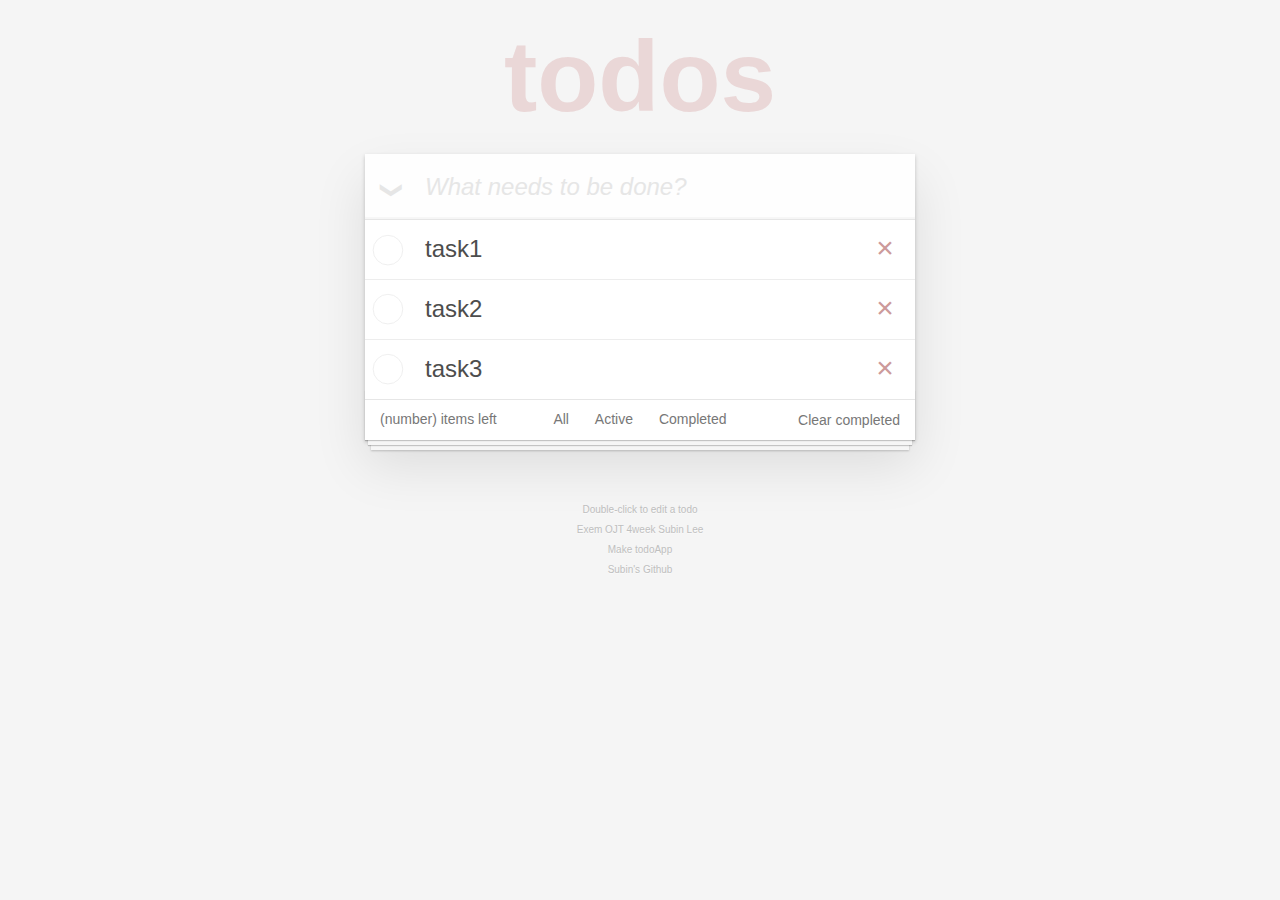
==== index.html @ bf33faf0 "[2021-08-12] - 전체적인 틀 작성 (HTML, CSS) -> js 작성하면서 CSS추가작업 들어갈듯" ====
<!DOCTYPE html>
<html lang="en">
<head>
    <meta charset="UTF-8">
    <meta http-equiv="X-UA-Compatible" content="IE=edge">
    <meta name="viewport" content="width=device-width, initial-scale=1.0">
    <title>TodoApp</title>
    <link rel="stylesheet" href="todo-css/todo.css">
</head>
<body>
    <header class="header">
        <h1>todos</h1>
    </header>

    <section class="todo">
        <header class="todo-head">
            <input type="checkbox" class="allChk" id="allChk">
            <label for="allChk"></label>
            <input type="text" class="new-todo" placeholder="What needs to be done?" autofocus/>
        </header>
        <section class="todo-main">
            <ul class="todo-list">
                <li>
                    <div class="task">
                        <input type="checkbox" class="chk">
                        <label>task1</label>
                        <button class="del"></button>
                    </div>
                </li>
                <li>
                    <div class="task">
                        <input type="checkbox" class="chk">
                        <label>task2</label>
                        <button class="del"></button>
                    </div>
                </li>
                <li>
                    <div class="task">
                        <input type="checkbox" class="chk">
                        <label>task3</label>
                        <button class="del"></button>
                    </div>
                </li>
            </ul>
            
            <footer class="todo-foot">
                <span class="todo-count">(number) items left</span>
                <ul class="filters">
                    <li>
                        <a href="#">All</a>
                    </li>
                    <li>
                        <a href="#">Active</a>
                    </li>
                    <li>
                        <a href="#">Completed</a>
                    </li>
                </ul>
                <button class="clear-completed">Clear completed</button>
            </footer>
        </section>
    </section>

    <footer class="footer">
        <p>Double-click to edit a todo</p>
        <p>Exem OJT 4week Subin Lee</p>
        <p>Make todoApp</p>
        <p><a href="https://github.com/subin1224/ToDoAppEx">Subin's Github</a></p>
    </footer>

</body>
</html>
---- todo-css/todo.css ----
body{
    margin:0;
    padding:0;
    font: 14px 'Helvetica Neue', Helvetica, Arial, sans-serif;
	line-height: 1.4em;
	background: #f5f5f5;
	color: #4d4d4d;
	min-width: 230px;
	max-width: 550px;
	margin: 0 auto;
	font-weight: 300;
}

button {
	margin: 0;
	padding: 0;
	border: 0;
	background: none;
	font-size: 100%;
	vertical-align: baseline;
	font-family: inherit;
	font-weight: inherit;
	color: inherit;
	appearance: none;
}

.header{
    text-align: center;
    font-size:50px;
    color: rgba(175, 47, 47, 0.15);
}

.todo{
    background-color: #fff;
    box-shadow: 0 2px 4px 0 rgba(0, 0, 0, 0.2),
	            0 25px 50px 0 rgba(0, 0, 0, 0.1);
    margin: 50px 0px 40px 0px;
    position: relative;
}

.todo .new-todo{
    font-size : 24px;
	padding: 16px 16px 16px 60px;
	border: none;
	background: rgba(0, 0, 0, 0.003);
	box-shadow: inset 0 -2px 1px rgba(0,0,0,0.03);
}

.new-todo,
.edit {
	margin: 0;
	width: 100%;
	font-size: 24px;
	font-family: inherit;
	font-weight: inherit;
	line-height: 1.4em;
	border: 0;
	color: inherit;
	padding: 6px;
	border: 1px solid #999;
	box-shadow: inset 0 -1px 5px 0 rgba(0, 0, 0, 0.2);
	box-sizing: border-box;
}

.new-todo::placeholder{
    font-style: italic;
	font-weight: 300;
	color: #e6e6e6;
}

:focus {
	outline: 0;
}

.todo-main{
    position: relative;
    z-index: 2;
	border-top: 1px solid #e6e6e6;
}


.allChk {
	width: 1px;
	height: 1px;
	opacity: 0;
	position: absolute;
	right: 100%;
	bottom: 100%;
}

.allChk + label {
	width: 60px;
	height: 34px;
    top: 13px;
    left: -10px;
	font-size: 0;
	position: absolute;
	transform: rotate(90deg);
}

.allChk + label:before {
	content: '❯';
	font-size: 22px;
	color: #e6e6e6;
	padding: 10px 27px 10px 27px;
}

.allChk:checked + label:before {
	color: #737373;
}

.todo-list{
    margin: 0;
	padding: 0;
	list-style: none;
}

.todo-list li{
    position: relative;
	font-size: 24px;
	border-bottom: 1px solid #ededed;
}

.todo-list li:last-child {
	border-bottom: none;
}

.todo-list li .chk {
    text-align: center;
	width: 40px;
	height: auto;
	position: absolute;
	top: 0;
	bottom: 0;
	margin: auto 0;
	border: none;
	appearance: none;
	opacity: 0;
}

.todo-list li .chk + label {
	background-image: url('data:image/svg+xml;utf8,%3Csvg%20xmlns%3D%22http%3A//www.w3.org/2000/svg%22%20width%3D%2240%22%20height%3D%2240%22%20viewBox%3D%22-10%20-18%20100%20135%22%3E%3Ccircle%20cx%3D%2250%22%20cy%3D%2250%22%20r%3D%2250%22%20fill%3D%22none%22%20stroke%3D%22%23ededed%22%20stroke-width%3D%223%22/%3E%3C/svg%3E');
	background-repeat: no-repeat;
	background-position: center left;
}

.todo-list li .chk:checked + label {
	background-image: url('data:image/svg+xml;utf8,%3Csvg%20xmlns%3D%22http%3A//www.w3.org/2000/svg%22%20width%3D%2240%22%20height%3D%2240%22%20viewBox%3D%22-10%20-18%20100%20135%22%3E%3Ccircle%20cx%3D%2250%22%20cy%3D%2250%22%20r%3D%2250%22%20fill%3D%22none%22%20stroke%3D%22%23bddad5%22%20stroke-width%3D%223%22/%3E%3Cpath%20fill%3D%22%235dc2af%22%20d%3D%22M72%2025L42%2071%2027%2056l-4%204%2020%2020%2034-52z%22/%3E%3C/svg%3E');
}

.todo-list li label {
	word-break: break-all;
	padding: 15px 15px 15px 60px;
	display: block;
	line-height: 1.2;
	transition: color 0.4s;
}

.todo-list li .del {
/* 	display: none; */	
    position: absolute;
	top: 0;
	right: 10px;
	bottom: 0;
	width: 40px;
	height: 40px;
	margin: auto 0;
	font-size: 30px;
	color: #cc9a9a;
	margin-bottom: 11px;
	transition: color 0.2s ease-out;
}

.todo-list li .del:hover {
	color: #af5b5e;
}

.todo-list li .del:after {
	content: '×';
}

.todo-list li:hover .destroy {
	display: block;
}

.todo-foot {
	color: #777;
	padding: 10px 15px;
	height: 20px;
	text-align: center;
	border-top: 1px solid #e6e6e6;
}

.todo-foot:before {
	content: '';
	position: absolute;
	right: 0;
	bottom: 0;
	left: 0;
	height: 50px;
	overflow: hidden;
	box-shadow: 0 1px 1px rgba(0, 0, 0, 0.2),
	            0 8px 0 -3px #f6f6f6,
	            0 9px 1px -3px rgba(0, 0, 0, 0.2),
	            0 16px 0 -6px #f6f6f6,
	            0 17px 2px -6px rgba(0, 0, 0, 0.2);
}


.todo-count {
	float: left;
	text-align: left;
}

.todo-count strong {
	font-weight: 300;
}

.filters {
	margin: 0;
	padding: 0;
	list-style: none;
	position: absolute;
	right: 0;
	left: 0;
}

.filters li {
	display: inline;
}

.filters li a {
	color: inherit;
	margin: 3px;
	padding: 3px 7px;
	text-decoration: none;
	border: 1px solid transparent;
	border-radius: 3px;
}

.filters li a:hover {
	border-color: rgba(175, 47, 47, 0.1);
}

.clear-completed{
	float: right;
	position: relative;
	line-height: 20px;
	text-decoration: none;
	cursor: pointer;
}

.clear-completed:hover {
	text-decoration: underline;
}

.footer{
    text-align: center;
    margin: 65px auto 0;
	color: #bfbfbf;
	font-size: 10px;
	text-shadow: 0 1px 0 rgba(255, 255, 255, 0.5);
}

.footer p{
    line-height: 1;
}

.footer a{
    color: inherit;
    text-decoration: none;
}

.footer a:hover{
    text-decoration: underline;
}
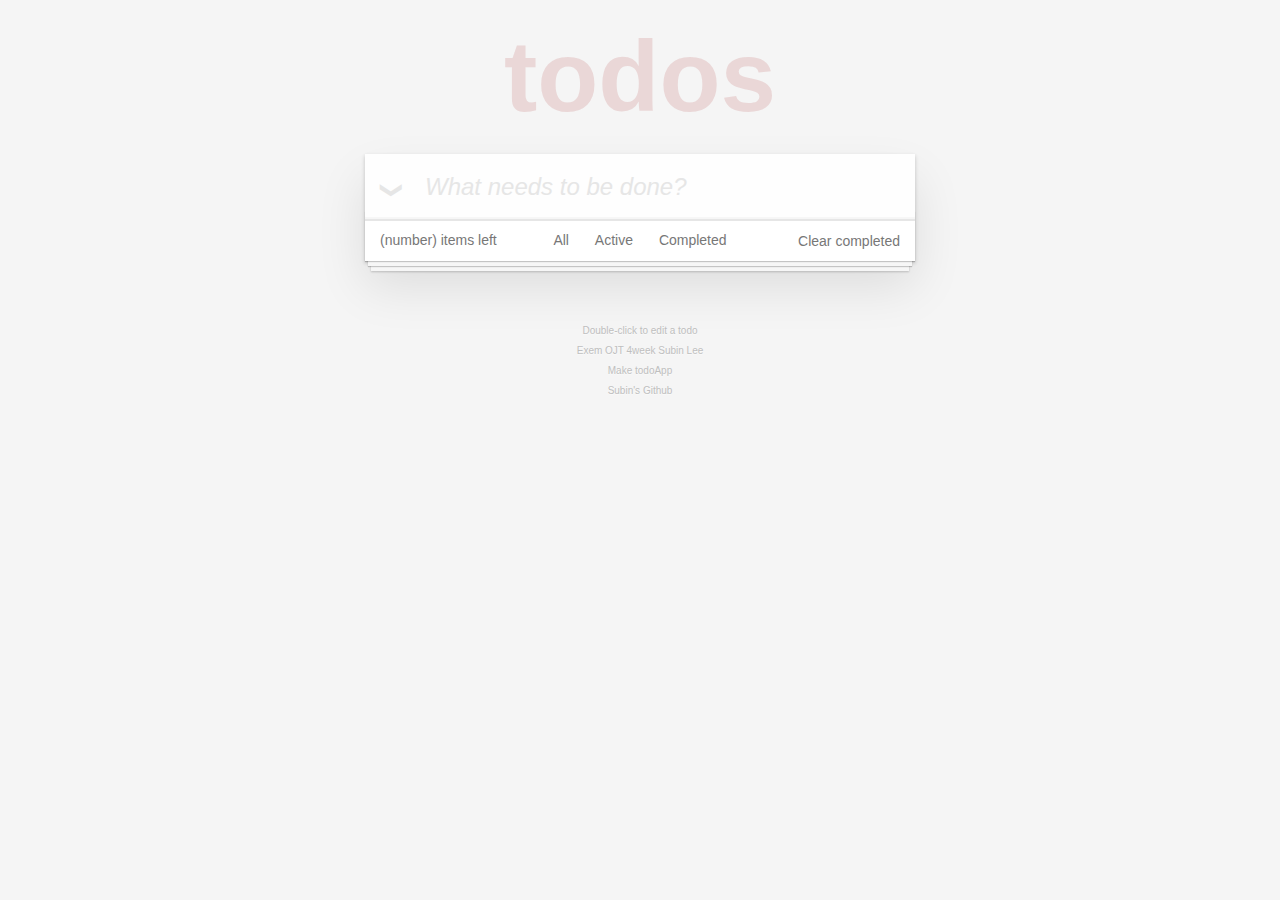
==== commit 7c1fcce8: "로컬스토리지 활용, 각 li에 체크로 객체 업데이트 반영" ====
--- a/index.html
+++ b/index.html
@@ -5,7 +5,6 @@
     <meta http-equiv="X-UA-Compatible" content="IE=edge">
     <meta name="viewport" content="width=device-width, initial-scale=1.0">
     <title>TodoApp</title>
-    <link rel="stylesheet" href="todo-css/todo.css">
 </head>
 <body>
     <header class="header">
@@ -19,32 +18,11 @@
             <input type="text" class="new-todo" placeholder="What needs to be done?" autofocus/>
         </header>
         <section class="todo-main">
-            <ul class="todo-list">
-                <li>
-                    <div class="task">
-                        <input type="checkbox" class="chk">
-                        <label>task1</label>
-                        <button class="del"></button>
-                    </div>
-                </li>
-                <li>
-                    <div class="task">
-                        <input type="checkbox" class="chk">
-                        <label>task2</label>
-                        <button class="del"></button>
-                    </div>
-                </li>
-                <li>
-                    <div class="task">
-                        <input type="checkbox" class="chk">
-                        <label>task3</label>
-                        <button class="del"></button>
-                    </div>
-                </li>
-            </ul>
+            <ul class="todo-list"></ul>
             
             <footer class="todo-foot">
                 <span class="todo-count">(number) items left</span>
+                <!-- 화면을 줄여도 ul의 li끼리 서로 안겹치게 수정해야함-->
                 <ul class="filters">
                     <li>
                         <a href="#">All</a>
@@ -68,5 +46,7 @@
         <p><a href="https://github.com/subin1224/ToDoAppEx">Subin's Github</a></p>
     </footer>
 
+    <link rel="stylesheet" href="todo-css/todo.css">
+    <script src="todo-js/todoJs.js"></script>
 </body>
 </html>--- a/todo-css/todo.css
+++ b/todo-css/todo.css
@@ -148,6 +148,15 @@
 	background-image: url('data:image/svg+xml;utf8,%3Csvg%20xmlns%3D%22http%3A//www.w3.org/2000/svg%22%20width%3D%2240%22%20height%3D%2240%22%20viewBox%3D%22-10%20-18%20100%20135%22%3E%3Ccircle%20cx%3D%2250%22%20cy%3D%2250%22%20r%3D%2250%22%20fill%3D%22none%22%20stroke%3D%22%23bddad5%22%20stroke-width%3D%223%22/%3E%3Cpath%20fill%3D%22%235dc2af%22%20d%3D%22M72%2025L42%2071%2027%2056l-4%204%2020%2020%2034-52z%22/%3E%3C/svg%3E');
 }
 
+.todo-list li .chk:checked + label {
+	background-image: url('data:image/svg+xml;utf8,%3Csvg%20xmlns%3D%22http%3A//www.w3.org/2000/svg%22%20width%3D%2240%22%20height%3D%2240%22%20viewBox%3D%22-10%20-18%20100%20135%22%3E%3Ccircle%20cx%3D%2250%22%20cy%3D%2250%22%20r%3D%2250%22%20fill%3D%22none%22%20stroke%3D%22%23bddad5%22%20stroke-width%3D%223%22/%3E%3Cpath%20fill%3D%22%235dc2af%22%20d%3D%22M72%2025L42%2071%2027%2056l-4%204%2020%2020%2034-52z%22/%3E%3C/svg%3E');
+}
+
+.todo-list li.completed label {
+	color: #d9d9d9;
+	text-decoration: line-through;
+}
+
 .todo-list li label {
 	word-break: break-all;
 	padding: 15px 15px 15px 60px;
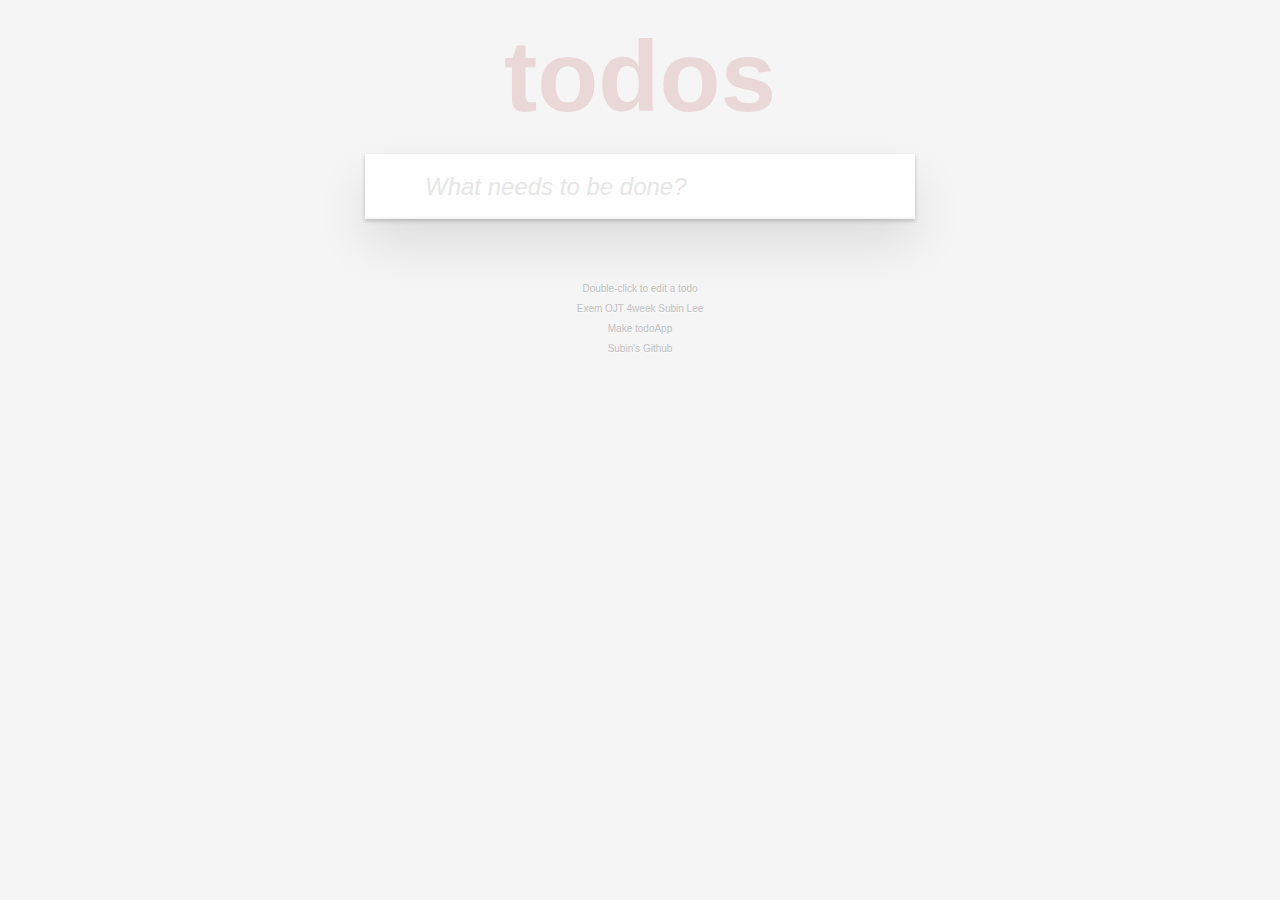
==== commit 03edf2b9: "수정, 필터기능 수정 필요" ====
--- a/index.html
+++ b/index.html
@@ -13,28 +13,28 @@
 
     <section class="todo">
         <header class="todo-head">
+            <input type="text" class="new-todo" placeholder="What needs to be done?" autofocus/>
+        </header>
+        <section class="todo-main" style="display:none">
             <input type="checkbox" class="allChk" id="allChk">
             <label for="allChk"></label>
-            <input type="text" class="new-todo" placeholder="What needs to be done?" autofocus/>
-        </header>
-        <section class="todo-main">
+            
             <ul class="todo-list"></ul>
             
             <footer class="todo-foot">
-                <span class="todo-count">(number) items left</span>
-                <!-- 화면을 줄여도 ul의 li끼리 서로 안겹치게 수정해야함-->
+                <span class="todo-count"></span>
                 <ul class="filters">
                     <li>
-                        <a href="#">All</a>
+                        <a href="#/" class="selected">All</a>
                     </li>
                     <li>
-                        <a href="#">Active</a>
+                        <a href="#/active">Active</a>
                     </li>
                     <li>
-                        <a href="#">Completed</a>
+                        <a href="#/completed">Completed</a>
                     </li>
                 </ul>
-                <button class="clear-completed">Clear completed</button>
+                <button class="clear-completed" style="display:none">Clear completed</button>
             </footer>
         </section>
     </section>
--- a/todo-css/todo.css
+++ b/todo-css/todo.css
@@ -1,3 +1,9 @@
+html,
+body {
+	margin: 0;
+	padding: 0;
+}
+
 body{
     margin:0;
     padding:0;
@@ -9,6 +15,8 @@
 	max-width: 550px;
 	margin: 0 auto;
 	font-weight: 300;
+	-webkit-font-smoothing: antialiased;
+	-moz-osx-font-smoothing: grayscale;
 }
 
 button {
@@ -21,7 +29,18 @@
 	font-family: inherit;
 	font-weight: inherit;
 	color: inherit;
+	-webkit-appearance: none;
 	appearance: none;
+	-webkit-font-smoothing: antialiased;
+	-moz-osx-font-smoothing: grayscale;
+}
+
+:focus {
+	outline: 0;
+}
+
+.hidden {
+	display: none;
 }
 
 .header{
@@ -48,6 +67,7 @@
 
 .new-todo,
 .edit {
+	position: relative;
 	margin: 0;
 	width: 100%;
 	font-size: 24px;
@@ -60,6 +80,8 @@
 	border: 1px solid #999;
 	box-shadow: inset 0 -1px 5px 0 rgba(0, 0, 0, 0.2);
 	box-sizing: border-box;
+	-webkit-font-smoothing: antialiased;
+	-moz-osx-font-smoothing: grayscale;
 }
 
 .new-todo::placeholder{
@@ -68,20 +90,16 @@
 	color: #e6e6e6;
 }
 
-:focus {
-	outline: 0;
-}
-
 .todo-main{
     position: relative;
     z-index: 2;
 	border-top: 1px solid #e6e6e6;
 }
 
-
 .allChk {
 	width: 1px;
 	height: 1px;
+	border: none; /* Mobile Safari */
 	opacity: 0;
 	position: absolute;
 	right: 100%;
@@ -91,10 +109,11 @@
 .allChk + label {
 	width: 60px;
 	height: 34px;
-    top: 13px;
-    left: -10px;
 	font-size: 0;
 	position: absolute;
+	top: -52px;
+	left: -13px;
+	-webkit-transform: rotate(90deg);
 	transform: rotate(90deg);
 }
 
@@ -119,6 +138,31 @@
     position: relative;
 	font-size: 24px;
 	border-bottom: 1px solid #ededed;
+}
+
+.todo-list li .edit {
+	display: none;
+}
+
+.todo-list li.editing {
+	border-bottom: none;
+	padding: 0;
+}
+
+.todo-list li.editing .edit {
+	display: block;
+	width: 506px;
+	padding: 12px 16px;
+	margin: 0 0 0 43px;
+}
+
+
+.todo-list li.editing .task {
+	display: none;
+}
+
+.todo-list li.editing:last-child {
+	margin-bottom: -1px;
 }
 
 .todo-list li:last-child {
@@ -166,7 +210,7 @@
 }
 
 .todo-list li .del {
-/* 	display: none; */	
+ 	display: none;
     position: absolute;
 	top: 0;
 	right: 10px;
@@ -188,7 +232,7 @@
 	content: '×';
 }
 
-.todo-list li:hover .destroy {
+.todo-list li:hover .del {
 	display: block;
 }
 
@@ -215,7 +259,6 @@
 	            0 17px 2px -6px rgba(0, 0, 0, 0.2);
 }
 
-
 .todo-count {
 	float: left;
 	text-align: left;
@@ -251,7 +294,12 @@
 	border-color: rgba(175, 47, 47, 0.1);
 }
 
-.clear-completed{
+.filters li a.selected {
+	border-color: rgba(175, 47, 47, 0.2);
+}
+
+.clear-completed,
+html .clear-completed:active {
 	float: right;
 	position: relative;
 	line-height: 20px;
@@ -283,3 +331,24 @@
 .footer a:hover{
     text-decoration: underline;
 }
+
+media screen and (-webkit-min-device-pixel-ratio:0) {
+	.toggle-all,
+	.todo-list li .toggle {
+		background: none;
+	}
+
+	.todo-list li .toggle {
+		height: 40px;
+	}
+}
+
+@media (max-width: 430px) {
+	.todo-foot {
+		height: 50px;
+	}
+
+	.filters {
+		bottom: 10px;
+	}
+}
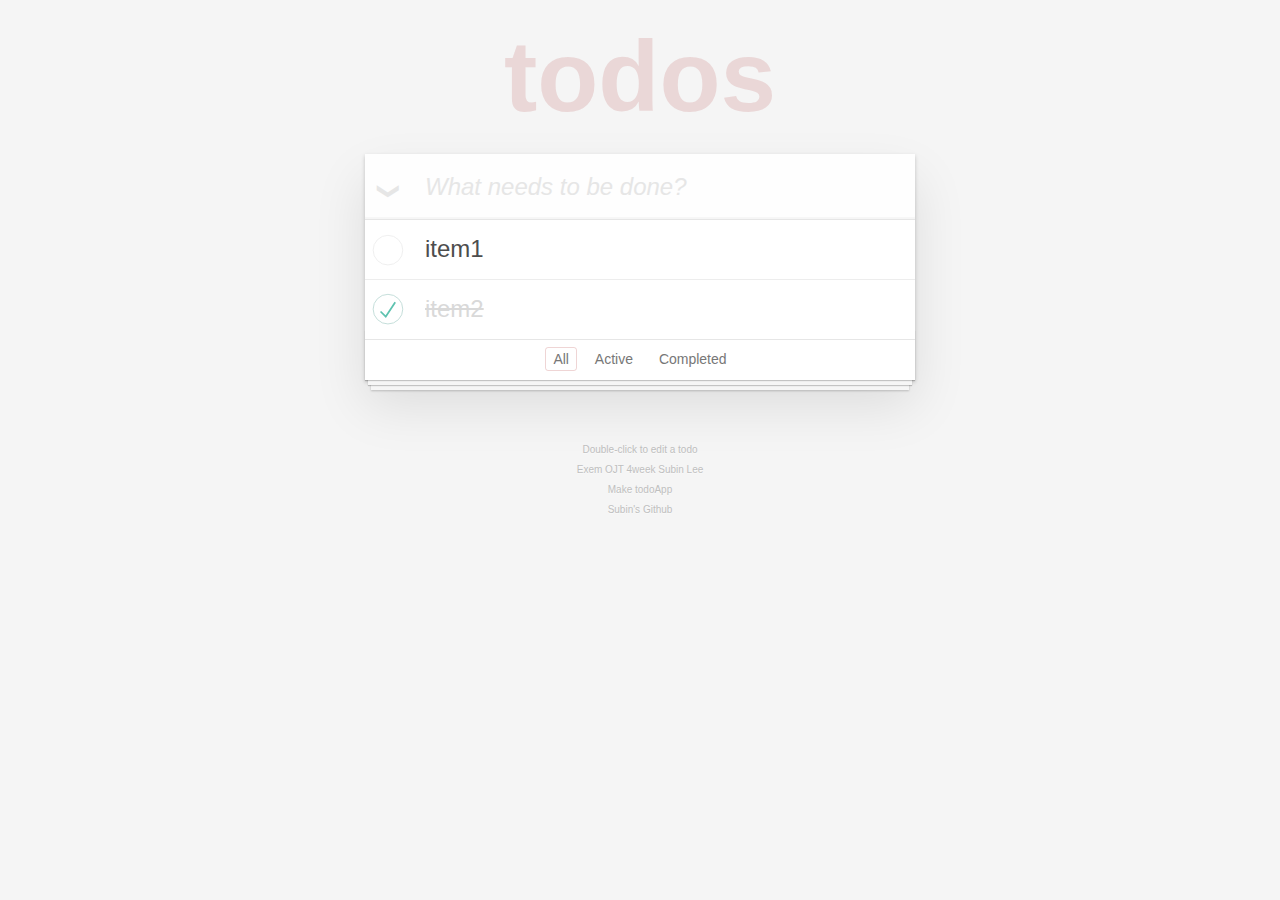
==== commit c1f067e9: "[1.0.0] 웹 컴포넌트 작업" ====
--- a/index.html
+++ b/index.html
@@ -7,39 +7,41 @@
     <title>TodoApp</title>
 </head>
 <body>
-    <header class="header">
+    <header class="header" aria-label="제목">
         <h1>todos</h1>
     </header>
 
-    <section class="todo">
-        <header class="todo-head">
+    <article class="todo" aria-label="할 일">
+       <!--
+        <header class="todo-head" aria-label="새로운 할 일 작성">
+            <input type="checkbox" class="allChk" id="allChk">
+            <label for="allChk"></label>
             <input type="text" class="new-todo" placeholder="What needs to be done?" autofocus/>
         </header>
-        <section class="todo-main" style="display:none">
-            <input type="checkbox" class="allChk" id="allChk">
-            <label for="allChk"></label>
-            
-            <ul class="todo-list"></ul>
-            
-            <footer class="todo-foot">
-                <span class="todo-count"></span>
-                <ul class="filters">
-                    <li>
-                        <a href="#/" class="selected">All</a>
-                    </li>
-                    <li>
-                        <a href="#/active">Active</a>
-                    </li>
-                    <li>
-                        <a href="#/completed">Completed</a>
-                    </li>
-                </ul>
-                <button class="clear-completed" style="display:none">Clear completed</button>
-            </footer>
+        
+        <section class="todo-main" style="display:none" aria-label="할 일 목록">
+            <ul class="todo-list" draggable="true"></ul>    
         </section>
-    </section>
 
-    <footer class="footer">
+        <footer class="todo-foot" aria-label="필터링">
+            <span class="todo-count"></span>
+            <ul class="filters">
+                <li>
+                    <a href="#/" class="selected">All</a>
+                </li>
+                <li>
+                    <a href="#/active">Active</a>
+                </li>
+                <li>
+                    <a href="#/completed">Completed</a>
+                </li>
+            </ul>
+            <button class="clear-completed" style="display:none">Clear completed</button>
+        </footer>
+        -->
+    </article>
+
+    <footer class="footer" aria-label="기타사항">
         <p>Double-click to edit a todo</p>
         <p>Exem OJT 4week Subin Lee</p>
         <p>Make todoApp</p>
@@ -47,6 +49,6 @@
     </footer>
 
     <link rel="stylesheet" href="todo-css/todo.css">
-    <script src="todo-js/todoJs.js"></script>
+    <script src="./src/main.js" type="module"></script>
 </body>
 </html>--- a/todo-css/todo.css
+++ b/todo-css/todo.css
@@ -331,8 +331,8 @@
 .footer a:hover{
     text-decoration: underline;
 }
-
-media screen and (-webkit-min-device-pixel-ratio:0) {
+/* */
+@media screen and (-webkit-min-device-pixel-ratio:0) {
 	.toggle-all,
 	.todo-list li .toggle {
 		background: none;
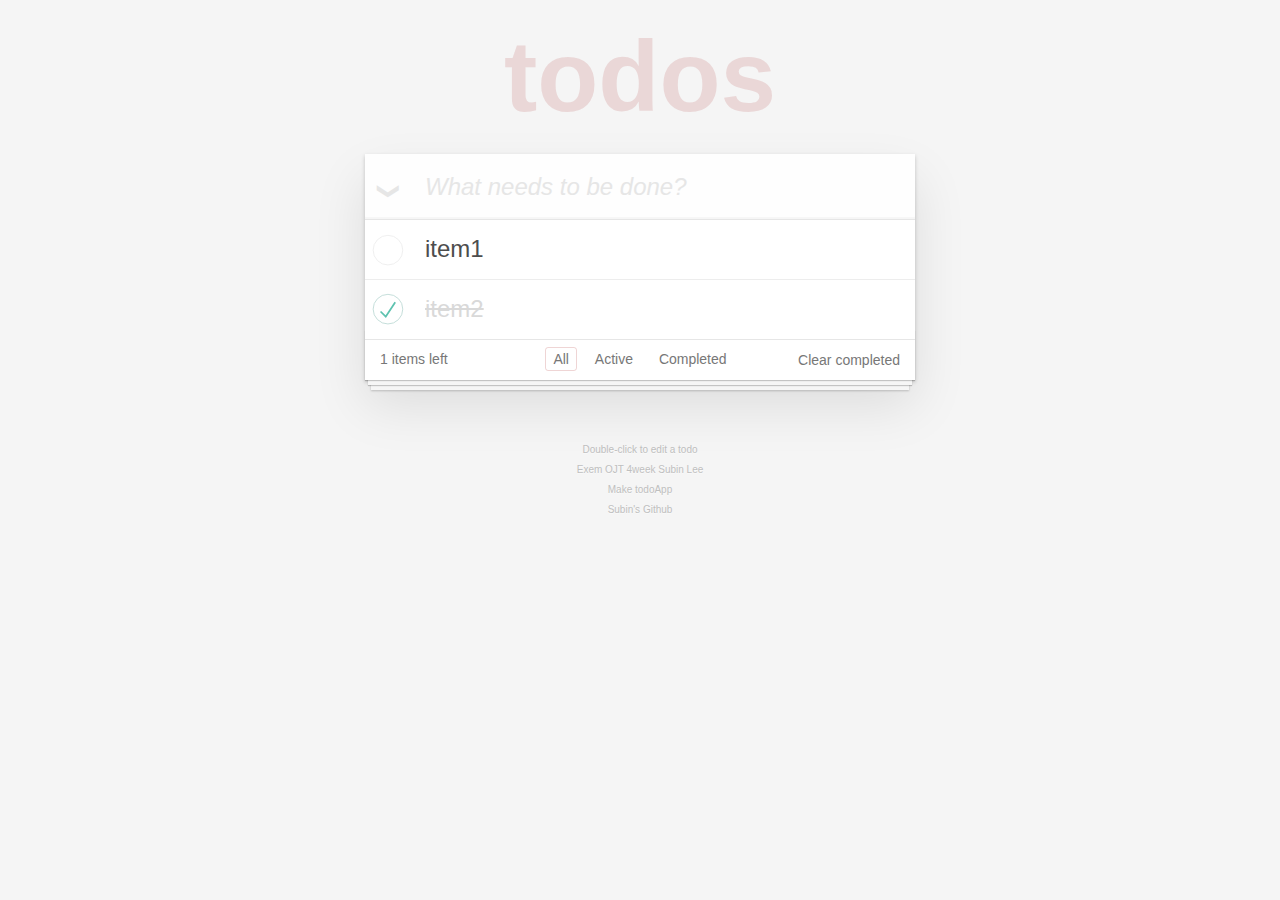
==== commit de983ddf: "[1.0.1] 웹 컴포넌트 작업" ====
--- a/index.html
+++ b/index.html
@@ -14,30 +14,31 @@
     <article class="todo" aria-label="할 일">
        <!--
         <header class="todo-head" aria-label="새로운 할 일 작성">
-            <input type="checkbox" class="allChk" id="allChk">
-            <label for="allChk"></label>
             <input type="text" class="new-todo" placeholder="What needs to be done?" autofocus/>
         </header>
         
         <section class="todo-main" style="display:none" aria-label="할 일 목록">
+            <input type="checkbox" class="allChk" id="allChk">
+            <label for="allChk"></label>
             <ul class="todo-list" draggable="true"></ul>    
+            
+            <footer class="todo-foot" aria-label="필터링">
+                <span class="todo-count"></span>
+                <ul class="filters">
+                    <li>
+                        <a href="#/" class="selected">All</a>
+                    </li>
+                    <li>
+                        <a href="#/active">Active</a>
+                    </li>
+                    <li>
+                        <a href="#/completed">Completed</a>
+                    </li>
+                </ul>
+                <button class="clear-completed" style="display:none">Clear completed</button>
+            </footer>
         </section>
 
-        <footer class="todo-foot" aria-label="필터링">
-            <span class="todo-count"></span>
-            <ul class="filters">
-                <li>
-                    <a href="#/" class="selected">All</a>
-                </li>
-                <li>
-                    <a href="#/active">Active</a>
-                </li>
-                <li>
-                    <a href="#/completed">Completed</a>
-                </li>
-            </ul>
-            <button class="clear-completed" style="display:none">Clear completed</button>
-        </footer>
         -->
     </article>
 
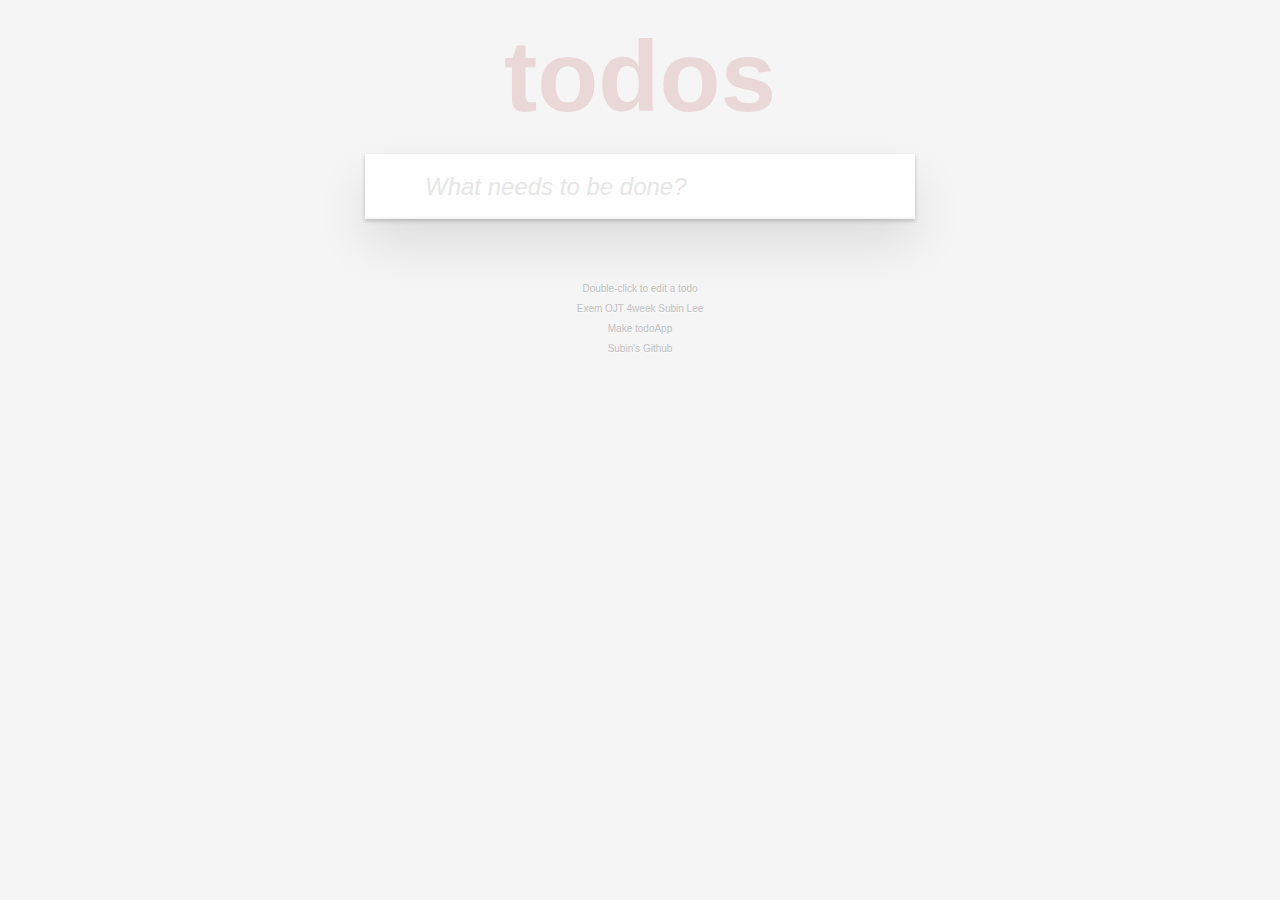
==== commit 2f1bd5dc: "[1.0.3]" ====
--- a/index.html
+++ b/index.html
@@ -52,4 +52,4 @@
     <link rel="stylesheet" href="todo-css/todo.css">
     <script src="./src/main.js" type="module"></script>
 </body>
-</html>+</html>
--- a/todo-css/todo.css
+++ b/todo-css/todo.css
@@ -236,6 +236,16 @@
 	display: block;
 }
 
+/* 새롭게 추가 된 부분 (드래그 부분) */
+.todo-list li.is-dragging label{
+	color: rgb(224, 202, 202);
+}
+
+.todo-list li.guide{
+	border: 3px solid #e09f9f;
+}
+
+
 .todo-foot {
 	color: #777;
 	padding: 10px 15px;
